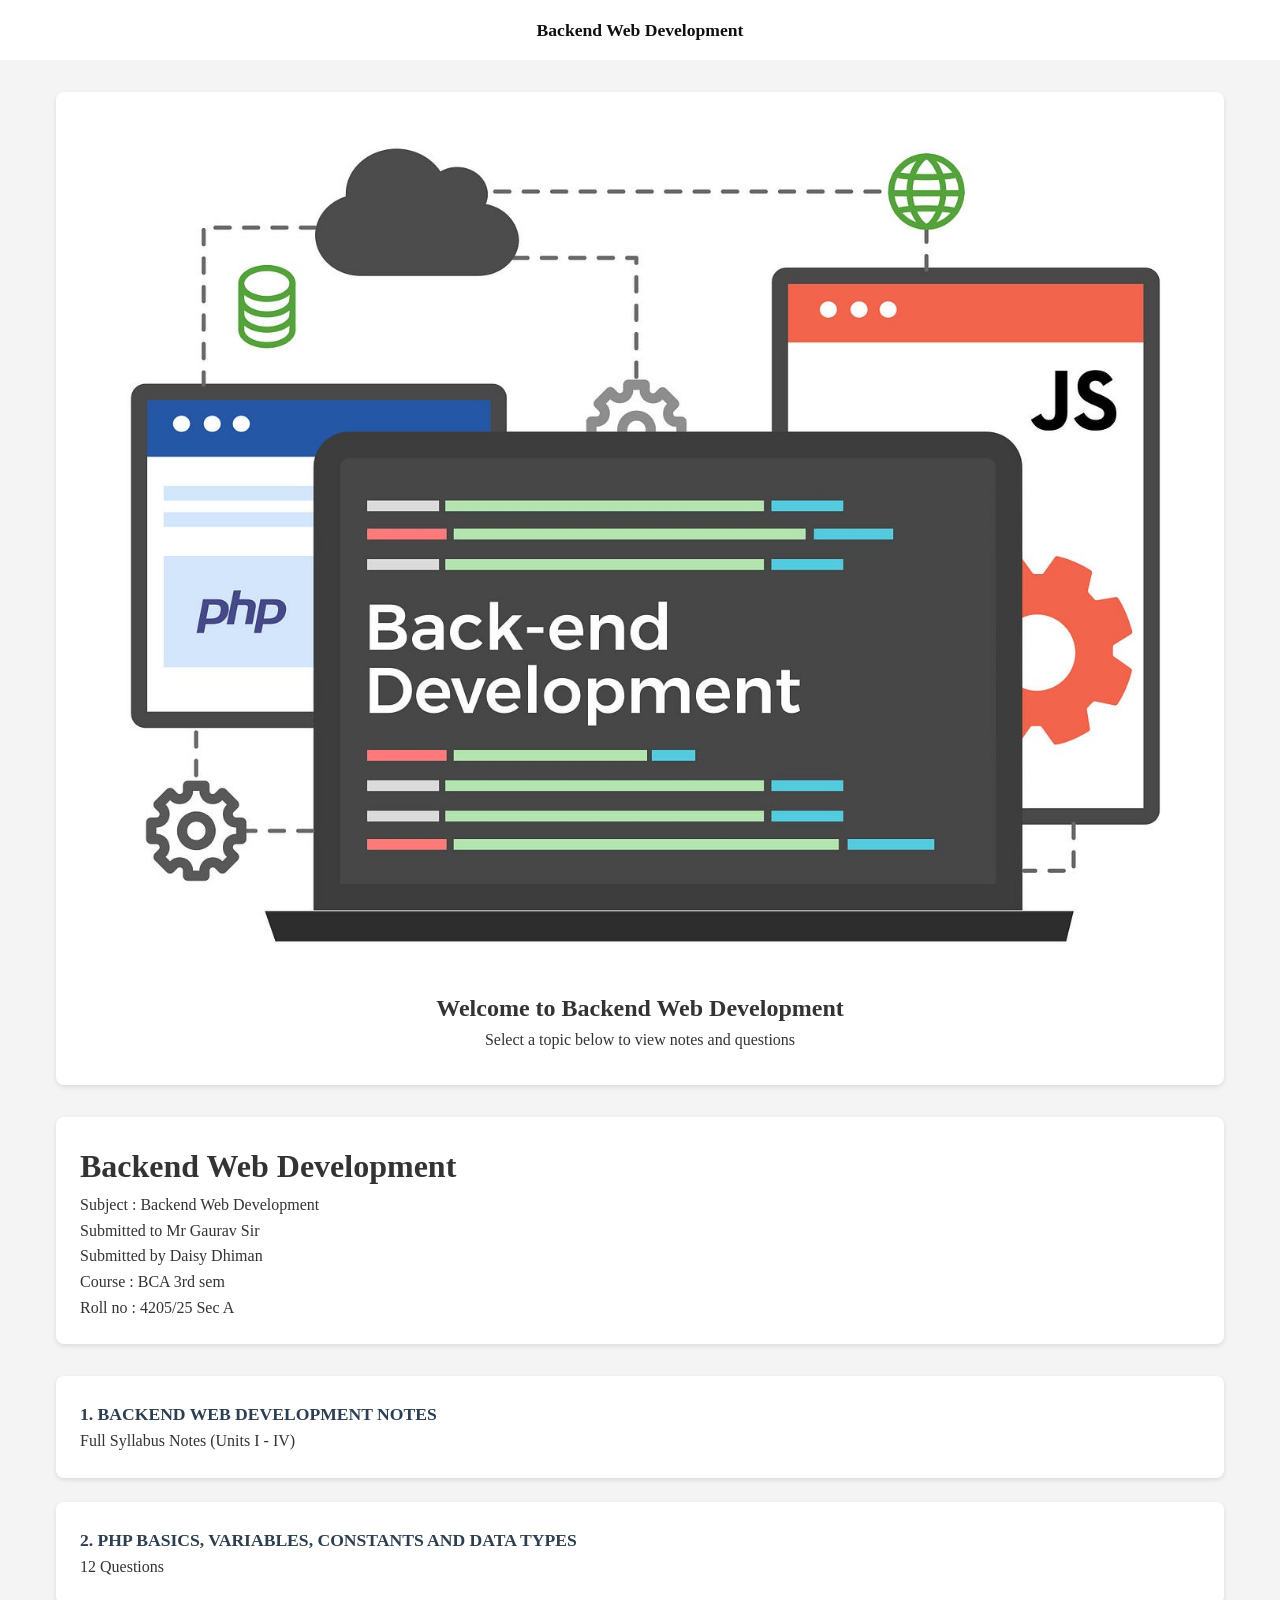
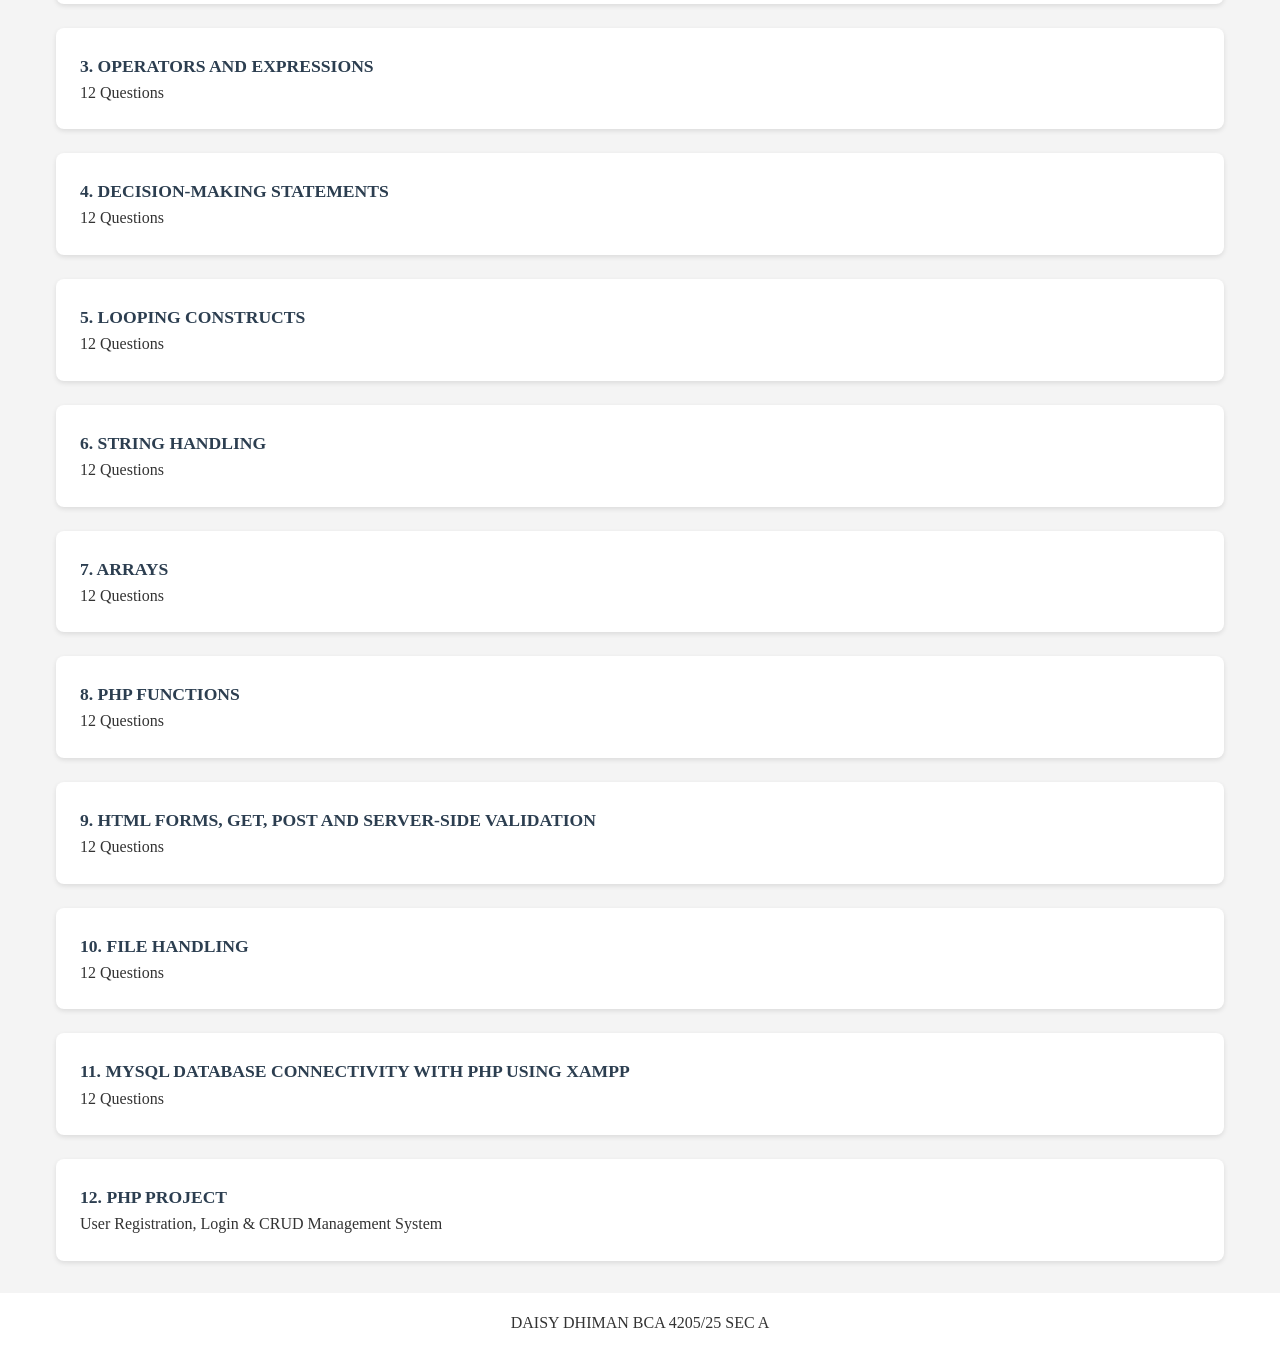
==== index.html @ 842e7fb9 "00 - Added the website and the project" ====
<!DOCTYPE html>
<html lang="en">
<head>
    <meta charset="UTF-8">
    <meta name="viewport" content="width=device-width, initial-scale=1.0">
    <title>Backend Web Development - BCA 4205/25 Daisy Dhiman</title>
    <link rel="stylesheet" href="webpages/style.css">
</head>
<body>
    <nav class="simple-nav">
        <div class="nav-logo"><a href="index.html">Backend Web Development</a></div>
    </nav>
      
    <div class="container">
        <div class="hero-section">
            <img src="assets/hero.jpg" alt="Backend Web Development" class="hero-image">
            <h2>Welcome to Backend Web Development</h2>
            <p>Select a topic below to view notes and questions</p>
        </div>

        <div class="topic-card">
            <h1>Backend Web Development</h1>
            <p>Subject : Backend Web Development</p>
            <p>Submitted to Mr Gaurav Sir</p>
            <p>Submitted by Daisy Dhiman</p>
            <p>Course : BCA 3rd sem</p>
            <p>Roll no : 4205/25 Sec A</p>
        </div>

        <div class="topics-grid">
            <div class="topic-card">
                <a href="webpages/notes.html">1. BACKEND WEB DEVELOPMENT NOTES</a>
                <p>Full Syllabus Notes (Units I - IV)</p>
            </div>
            <div class="topic-card">
                <a href="webpages/php-basics-variables-constants-data-types.html">2. PHP BASICS, VARIABLES, CONSTANTS AND DATA TYPES</a>
                <p>12 Questions</p>
            </div>
            <div class="topic-card">
                <a href="webpages/operators-and-expressions.html">3. OPERATORS AND EXPRESSIONS</a>
                <p>12 Questions</p>
            </div>
            <div class="topic-card">
                <a href="webpages/decision-making-statements.html">4. DECISION-MAKING STATEMENTS</a>
                <p>12 Questions</p>
            </div>
            <div class="topic-card">
                <a href="webpages/looping-constructs.html">5. LOOPING CONSTRUCTS</a>
                <p>12 Questions</p>
            </div>
            <div class="topic-card">
                <a href="webpages/string-handling.html">6. STRING HANDLING</a>
                <p>12 Questions</p>
            </div>
            <div class="topic-card">
                <a href="webpages/arrays.html">7. ARRAYS</a>
                <p>12 Questions</p>
            </div>
            <div class="topic-card">
                <a href="webpages/php-functions.html">8. PHP FUNCTIONS</a>
                <p>12 Questions</p>
            </div>
            <div class="topic-card">
                <a href="webpages/html-forms-get-post-server-side-validation.html">9. HTML FORMS, GET, POST AND SERVER-SIDE VALIDATION</a>
                <p>12 Questions</p>
            </div>
            <div class="topic-card">
                <a href="webpages/file-handling.html">10. FILE HANDLING</a>
                <p>12 Questions</p>
            </div>
            <div class="topic-card">
                <a href="webpages/mysql-database-connectivity.html">11. MYSQL DATABASE CONNECTIVITY WITH PHP USING XAMPP</a>
                <p>12 Questions</p>
            </div>
            <div class="topic-card">
                <a href="webpages/php-project.html">12. PHP PROJECT</a>
                <p>User Registration, Login &amp; CRUD Management System</p>
            </div>
        </div>
    </div>

    <footer>
        <p>DAISY DHIMAN BCA 4205/25 SEC A</p>
    </footer>
</body>
</html>
---- webpages/style.css ----
.simple-nav {
    background-color: #fff;           
    color: #111;                  
    display: flex;
    align-items: center;
    justify-content: center;        
    height: 60px;
}
  
.simple-nav a {
    text-decoration: none;
    color: #111;
    font-weight: 600;
    font-size: 1.1rem;
}
  
.simple-nav a:hover {
    color: #3498db;
}
  
* {
    margin: 0;
    padding: 0;
    box-sizing: border-box;
}

body {
    font-family: "Cascadia Code";
    line-height: 1.6;
    background-color: #f4f4f4;
    color: #333;
}

.container {
    max-width: 1200px;
    margin: 2rem auto;
    padding: 0 1rem;
}

.hero-section {
    text-align: center;
    background-color: white;
    padding: 2rem;
    margin-bottom: 2rem;
    border-radius: 8px;
    box-shadow: 0 2px 5px rgba(0,0,0,0.1);
}

.hero-image {
    background-image: url("../assets/hero.jpg");
    width: 100%;
    height: auto;
    margin-bottom: 1rem;
}

.topics-grid {
    display: grid;
    gap: 1.5rem;
    margin-top: 2rem;
}

.topic-card {
    background-color: white;
    padding: 1.5rem;
    border-radius: 8px;
    box-shadow: 0 2px 5px rgba(0,0,0,0.1);
}

.references {
    text-align: center;
    background-color: white;
    padding: 1.5rem;
    border-radius: 8px;
    box-shadow: 0 2px 5px rgba(0,0,0,0.1);
    transition: transform 1s ease;
}

.topic-card a {
    text-decoration: none;
    color: #2c3e50;
    font-size: 1.1rem;
    font-weight: bold;
    display: block;
}

.topic-card a:hover {
    color: #3498db;
}

.back-link {
    display: inline-block;
    margin-bottom: 1rem;
    padding: 0.5rem 1rem;
    background-color: #000000;
    color: white;
    text-decoration: none;
    border-radius: 4px;
}

.back-link:hover {
    color: #000000;
    background-color: #ffffff;
    transform: translateY(-2px);
}

.questions-page {
    background-color: white;
    padding: 2rem;
    border-radius: 8px;
    box-shadow: 0 2px 5px rgba(0,0,0,0.1);
}

.questions-page h1 {
    color: #2c3e50;
    margin-bottom: 2rem;
    text-align: center;
}

.question-index {
    background-color: #ecf0f1;
    padding: 1.5rem;
    margin-bottom: 2rem;
    border-radius: 8px;
}

.question-index h2 {
    margin-bottom: 1rem;
    color: #000000;
}

.question-index ul {
    list-style-type: none;
}

.question-index li {
    margin-bottom: 0.5rem;
}

.question-index a {
    color: #463939;
    text-decoration: none;
}

.question-index a:hover {
    color: #2980b9;
}

.question-section {
    margin-bottom: 3rem;
    padding: 1.5rem;
    border-left: 4px solid #000000;
    background-color: #f9f9f9;
}

.question-section h3 {
    color: #000000;
    margin-bottom: 1rem;
}

.answer-box {
    background-color: #ecf0f1;
    padding: 1rem;
    margin-top: 1rem;
    border-radius: 4px;
}

.answer-box h4 {
    margin-bottom: 0.5rem;
    color: #2c3e50;
}

pre {
    background-color: #000000;
    color: #ecf0f1;
    padding: 2rem;
    border-radius: 8px;
    overflow-x: auto;
}

code {
    font-family: 'Courier New';
}

footer {
    background-color: #fff;         
    display: flex;
    align-items: center;
    justify-content: center;       
    height: 60px;
}

table {
    width: 100%;
    border-collapse: collapse;
    margin: 1.5rem 0;
    background-color: #fff;
}

th, td {
    border: 1px solid #ddd;
    padding: 0.75rem;
    text-align: left;
}

th {
    background-color: #ecf0f1;
    color: #2c3e50;
    font-weight: bold;
}

tr:nth-child(even) {
    background-color: #f9f9f9;
}

.questions-page img {
    max-width: 100%;
    height: auto;
    display: block;
    margin: 1.5rem auto;
    border-radius: 6px;
    box-shadow: 0 2px 5px rgba(0,0,0,0.1);
}
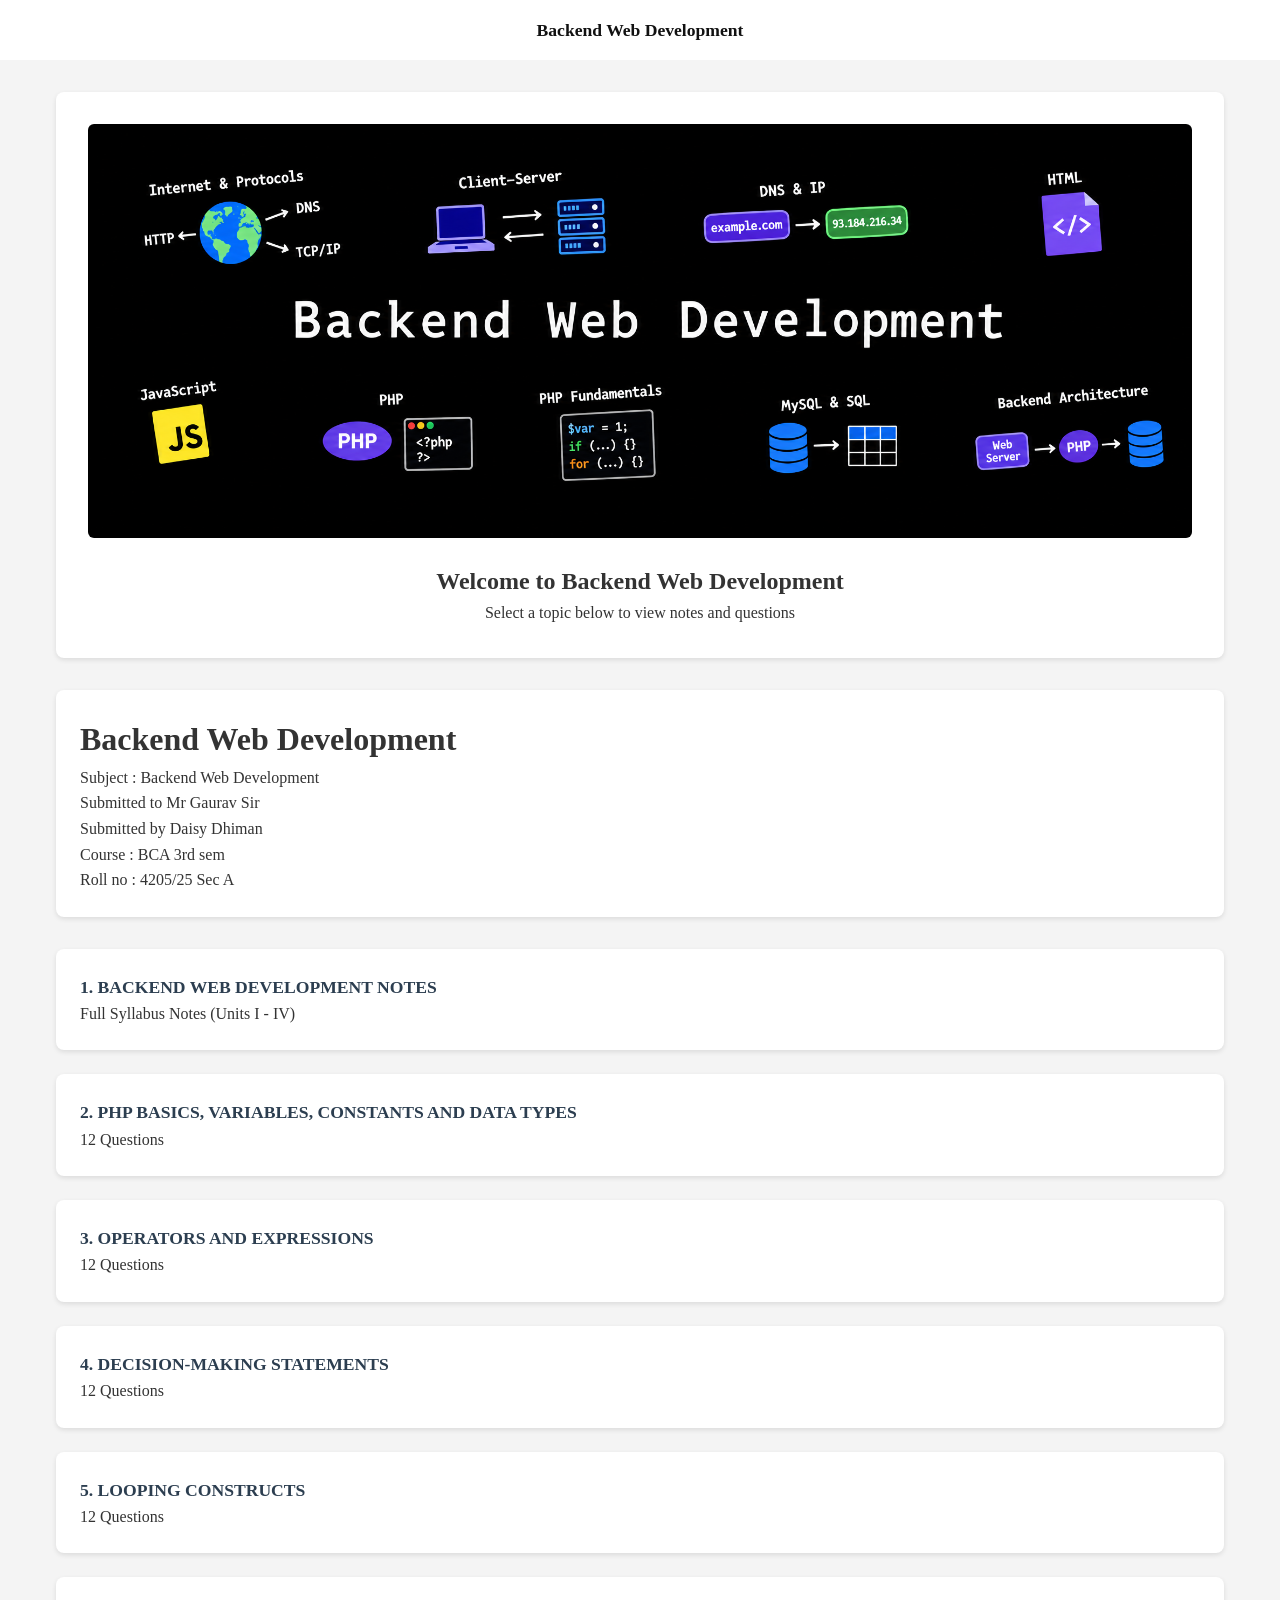
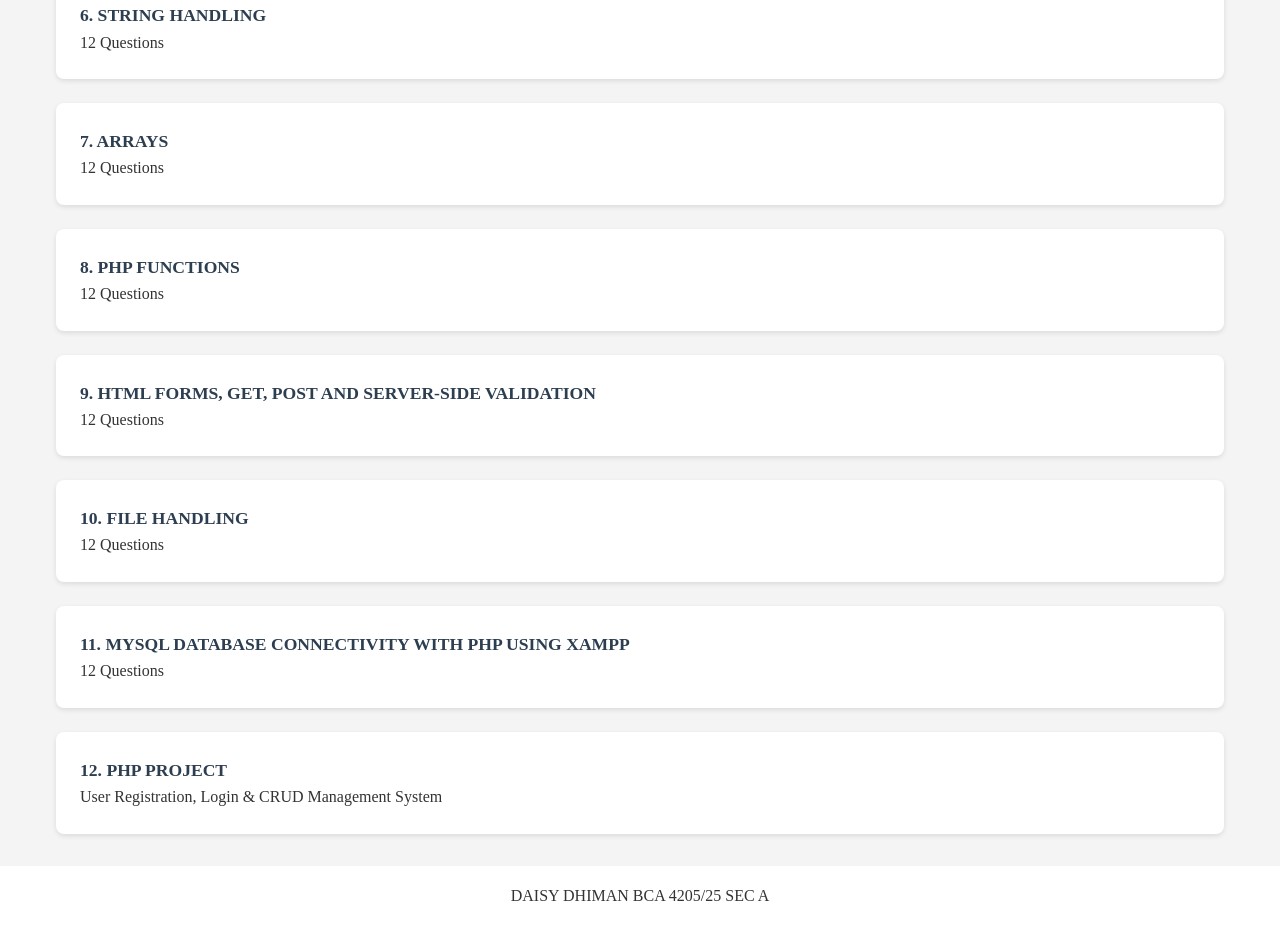
==== commit eec7af86: "01 - Added the README and changed the Hero image" ====
--- a/index.html
+++ b/index.html
@@ -13,7 +13,7 @@
       
     <div class="container">
         <div class="hero-section">
-            <img src="assets/hero.jpg" alt="Backend Web Development" class="hero-image">
+            <img src="assets/Backend Web Development Infographic.png" alt="Backend Web Development" class="hero-image">
             <h2>Welcome to Backend Web Development</h2>
             <p>Select a topic below to view notes and questions</p>
         </div>
--- a/webpages/style.css
+++ b/webpages/style.css
@@ -47,10 +47,10 @@
 }
 
 .hero-image {
-    background-image: url("../assets/hero.jpg");
     width: 100%;
     height: auto;
     margin-bottom: 1rem;
+    border-radius: 6px;
 }
 
 .topics-grid {
